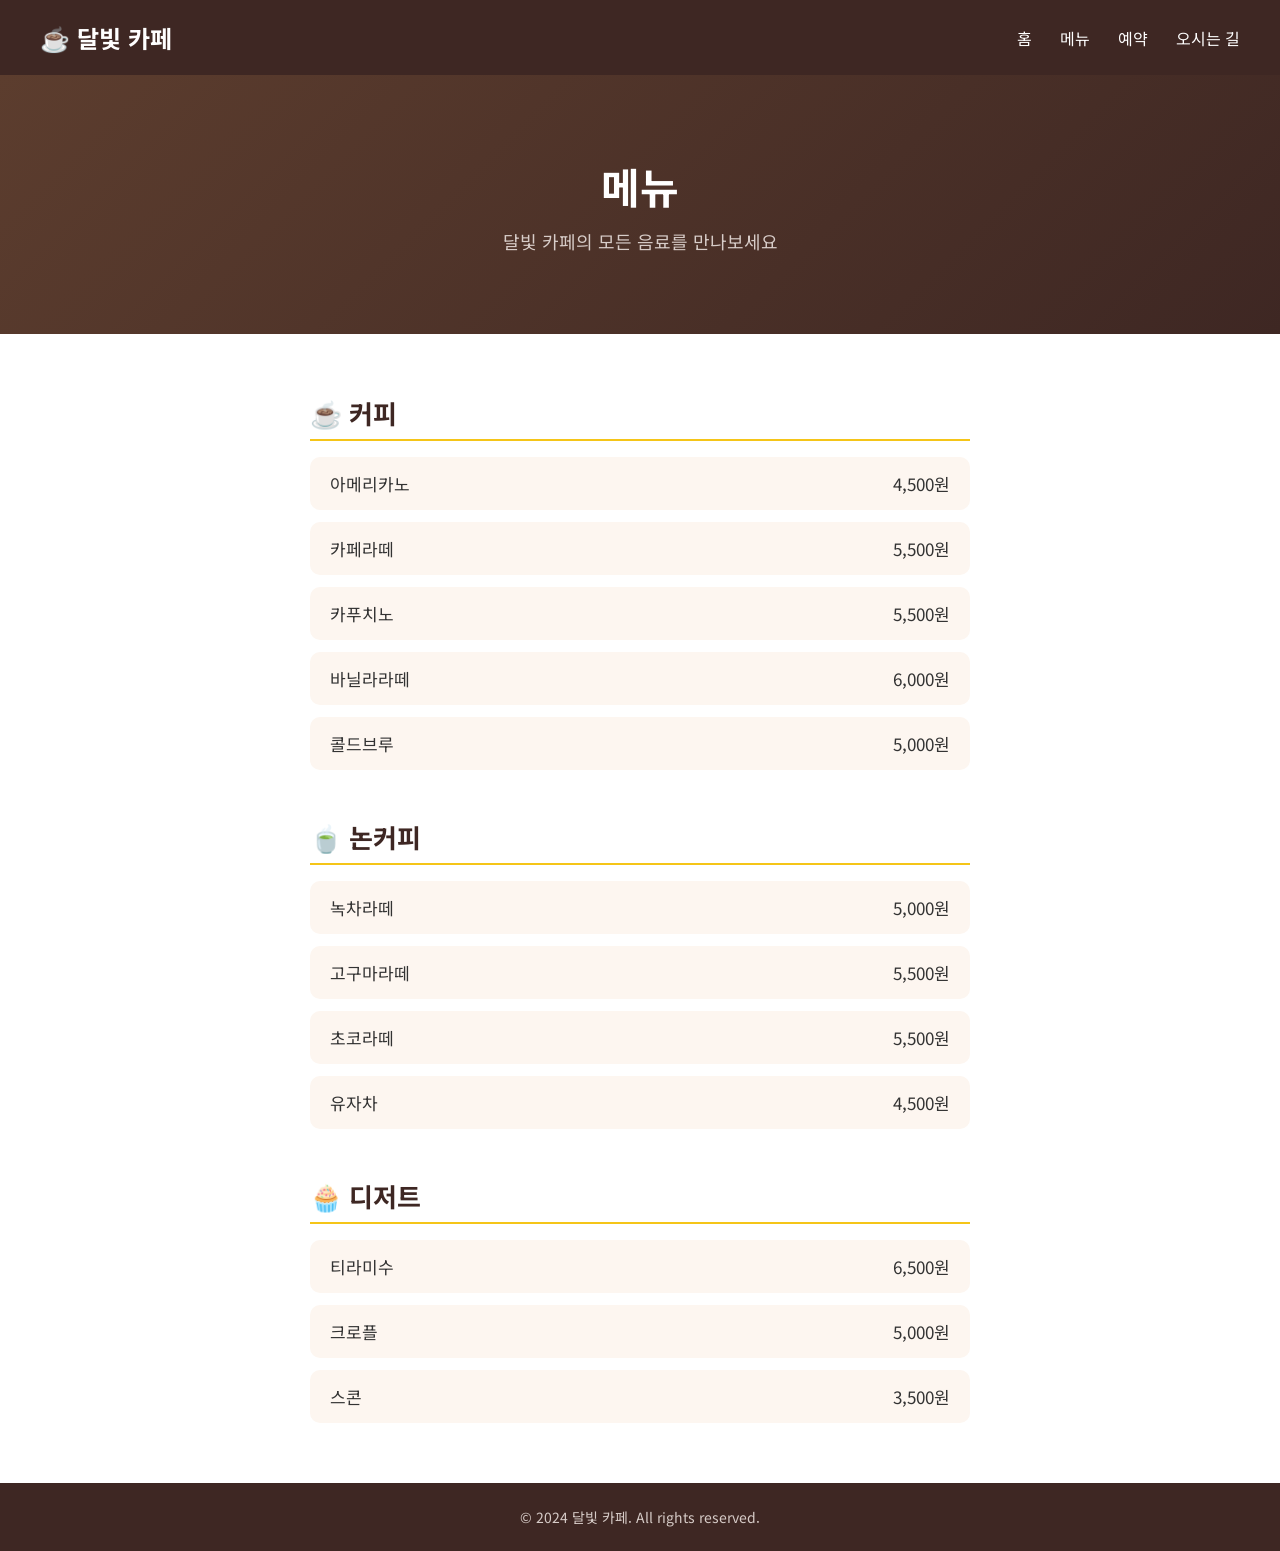
==== menu.html @ 6705a7f0 "Add files via upload" ====
<!DOCTYPE html>
<html lang="ko">
<head>
  <meta charset="UTF-8">
  <meta name="viewport" content="width=device-width, initial-scale=1.0">
  <title>메뉴 - 달빛 카페</title>
  <link rel="stylesheet" href="style.css">
  <link rel="stylesheet" href="menu.css">
  <link href="https://fonts.googleapis.com/css2?family=Noto+Sans+KR:wght@400;700&display=swap" rel="stylesheet">
</head>
<body>

  <header>
    <div class="logo"><a href="index.html" style="color:white;text-decoration:none;">☕ 달빛 카페</a></div>
    <div class="hamburger" onclick="toggleMenu()">☰</div>
    <nav id="nav">
      <a href="index.html">홈</a>
      <a href="menu.html">메뉴</a>
      <a href="reservation.html">예약</a>
      <a href="index.html#contact">오시는 길</a>
    </nav>
  </header>

  <div class="page-hero">
    <h1>메뉴</h1>
    <p>달빛 카페의 모든 음료를 만나보세요</p>
  </div>

  <section class="menu-page">
    <div class="category fade-in">
      <h2>☕ 커피</h2>
      <div class="item-list">
        <div class="item"><span>아메리카노</span><span>4,500원</span></div>
        <div class="item"><span>카페라떼</span><span>5,500원</span></div>
        <div class="item"><span>카푸치노</span><span>5,500원</span></div>
        <div class="item"><span>바닐라라떼</span><span>6,000원</span></div>
        <div class="item"><span>콜드브루</span><span>5,000원</span></div>
      </div>
    </div>

    <div class="category fade-in">
      <h2>🍵 논커피</h2>
      <div class="item-list">
        <div class="item"><span>녹차라떼</span><span>5,000원</span></div>
        <div class="item"><span>고구마라떼</span><span>5,500원</span></div>
        <div class="item"><span>초코라떼</span><span>5,500원</span></div>
        <div class="item"><span>유자차</span><span>4,500원</span></div>
      </div>
    </div>

    <div class="category fade-in">
      <h2>🧁 디저트</h2>
      <div class="item-list">
        <div class="item"><span>티라미수</span><span>6,500원</span></div>
        <div class="item"><span>크로플</span><span>5,000원</span></div>
        <div class="item"><span>스콘</span><span>3,500원</span></div>
      </div>
    </div>
  </section>

  <footer>
    <p>© 2024 달빛 카페. All rights reserved.</p>
  </footer>

  <script src="script.js"></script>
  <script>
    function toggleMenu() {
      document.getElementById('nav').classList.toggle('open');
    }
  </script>
</body>
</html>
---- style.css ----
* {
  margin: 0;
  padding: 0;
  box-sizing: border-box;
}

body {
  font-family: 'Noto Sans KR', sans-serif;
  color: #333;
}

/* 헤더 */
header {
  display: flex;
  justify-content: space-between;
  align-items: center;
  padding: 20px 40px;
  background-color: #3e2723;
  color: white;
  position: sticky;
  top: 0;
  z-index: 100;
  transition: box-shadow 0.3s;
}

header.scrolled {
  box-shadow: 0 4px 20px rgba(0,0,0,0.3);
}

.logo {
  font-size: 24px;
  font-weight: bold;
}

nav a {
  color: white;
  text-decoration: none;
  margin-left: 24px;
  font-size: 16px;
  transition: color 0.2s;
}

nav a:hover {
  color: #f5c518;
}

.hamburger {
  display: none;
  font-size: 28px;
  cursor: pointer;
}

/* 히어로 */
.hero {
  background: linear-gradient(135deg, #5c3d2e, #3e2723);
  color: white;
  text-align: center;
  padding: 140px 20px;
}

.hero h1 {
  font-size: 52px;
  margin-bottom: 16px;
  animation: fadeUp 0.8s ease;
}

.hero p {
  font-size: 20px;
  margin-bottom: 36px;
  color: #d7ccc8;
  animation: fadeUp 1s ease;
}

.hero-btns {
  display: flex;
  gap: 16px;
  justify-content: center;
  flex-wrap: wrap;
  animation: fadeUp 1.2s ease;
}

.btn {
  background-color: #f5c518;
  color: #3e2723;
  padding: 14px 32px;
  border-radius: 30px;
  text-decoration: none;
  font-weight: bold;
  font-size: 16px;
  transition: transform 0.2s, background-color 0.2s;
  border: none;
  cursor: pointer;
}

.btn:hover {
  background-color: #e6b800;
  transform: translateY(-2px);
}

.btn-outline {
  background-color: transparent;
  color: white;
  border: 2px solid white;
}

.btn-outline:hover {
  background-color: white;
  color: #3e2723;
}

/* 페이드인 애니메이션 */
.fade-in {
  opacity: 0;
  transform: translateY(30px);
  transition: opacity 0.7s ease, transform 0.7s ease;
}

.fade-in.visible {
  opacity: 1;
  transform: translateY(0);
}

@keyframes fadeUp {
  from { opacity: 0; transform: translateY(20px); }
  to { opacity: 1; transform: translateY(0); }
}

/* 소개 */
.about {
  text-align: center;
  padding: 80px 40px;
  background-color: #fdf6f0;
}

.about h2 {
  font-size: 32px;
  margin-bottom: 20px;
  color: #3e2723;
}

.about p {
  font-size: 18px;
  line-height: 1.8;
  color: #666;
}

/* 메뉴 */
.menu {
  text-align: center;
  padding: 80px 40px;
  background-color: #fff;
}

.menu h2 {
  font-size: 32px;
  margin-bottom: 40px;
  color: #3e2723;
}

.menu-grid {
  display: flex;
  justify-content: center;
  gap: 24px;
  flex-wrap: wrap;
}

.menu-item {
  background-color: #fdf6f0;
  border-radius: 16px;
  padding: 32px 24px;
  width: 200px;
  transition: transform 0.2s, box-shadow 0.2s;
}

.menu-item:hover {
  transform: translateY(-6px);
  box-shadow: 0 8px 24px rgba(0,0,0,0.1);
}

.menu-icon {
  font-size: 48px;
  margin-bottom: 12px;
}

.menu-item h3 {
  font-size: 20px;
  margin-bottom: 8px;
  color: #3e2723;
}

.menu-item p {
  color: #888;
}

/* 오시는 길 */
.contact {
  text-align: center;
  padding: 80px 40px;
  background-color: #fdf6f0;
}

.contact h2 {
  font-size: 32px;
  margin-bottom: 24px;
  color: #3e2723;
}

.contact p {
  font-size: 18px;
  margin-bottom: 12px;
  color: #555;
}

/* 푸터 */
footer {
  text-align: center;
  padding: 24px;
  background-color: #3e2723;
  color: #d7ccc8;
  font-size: 14px;
}

/* 반응형 */
@media (max-width: 768px) {
  header {
    padding: 16px 20px;
    flex-wrap: wrap;
  }

  .hamburger {
    display: block;
  }

  nav {
    display: none;
    width: 100%;
    flex-direction: column;
    padding-top: 12px;
  }

  nav.open {
    display: flex;
  }

  nav a {
    margin: 8px 0;
    margin-left: 0;
  }

  .hero h1 {
    font-size: 32px;
  }

  .hero p {
    font-size: 16px;
  }

  .menu-item {
    width: 160px;
    padding: 24px 16px;
  }
}
---- menu.css ----
.page-hero {
  background: linear-gradient(135deg, #5c3d2e, #3e2723);
  color: white;
  text-align: center;
  padding: 80px 20px;
}

.page-hero h1 {
  font-size: 42px;
  margin-bottom: 12px;
}

.page-hero p {
  font-size: 18px;
  color: #d7ccc8;
}

.menu-page {
  max-width: 700px;
  margin: 60px auto;
  padding: 0 20px;
}

.category {
  margin-bottom: 48px;
}

.category h2 {
  font-size: 26px;
  color: #3e2723;
  margin-bottom: 16px;
  padding-bottom: 8px;
  border-bottom: 2px solid #f5c518;
}

.item-list {
  display: flex;
  flex-direction: column;
  gap: 12px;
}

.item {
  display: flex;
  justify-content: space-between;
  padding: 14px 20px;
  background-color: #fdf6f0;
  border-radius: 10px;
  font-size: 17px;
  transition: transform 0.2s;
}

.item:hover {
  transform: translateX(6px);
}
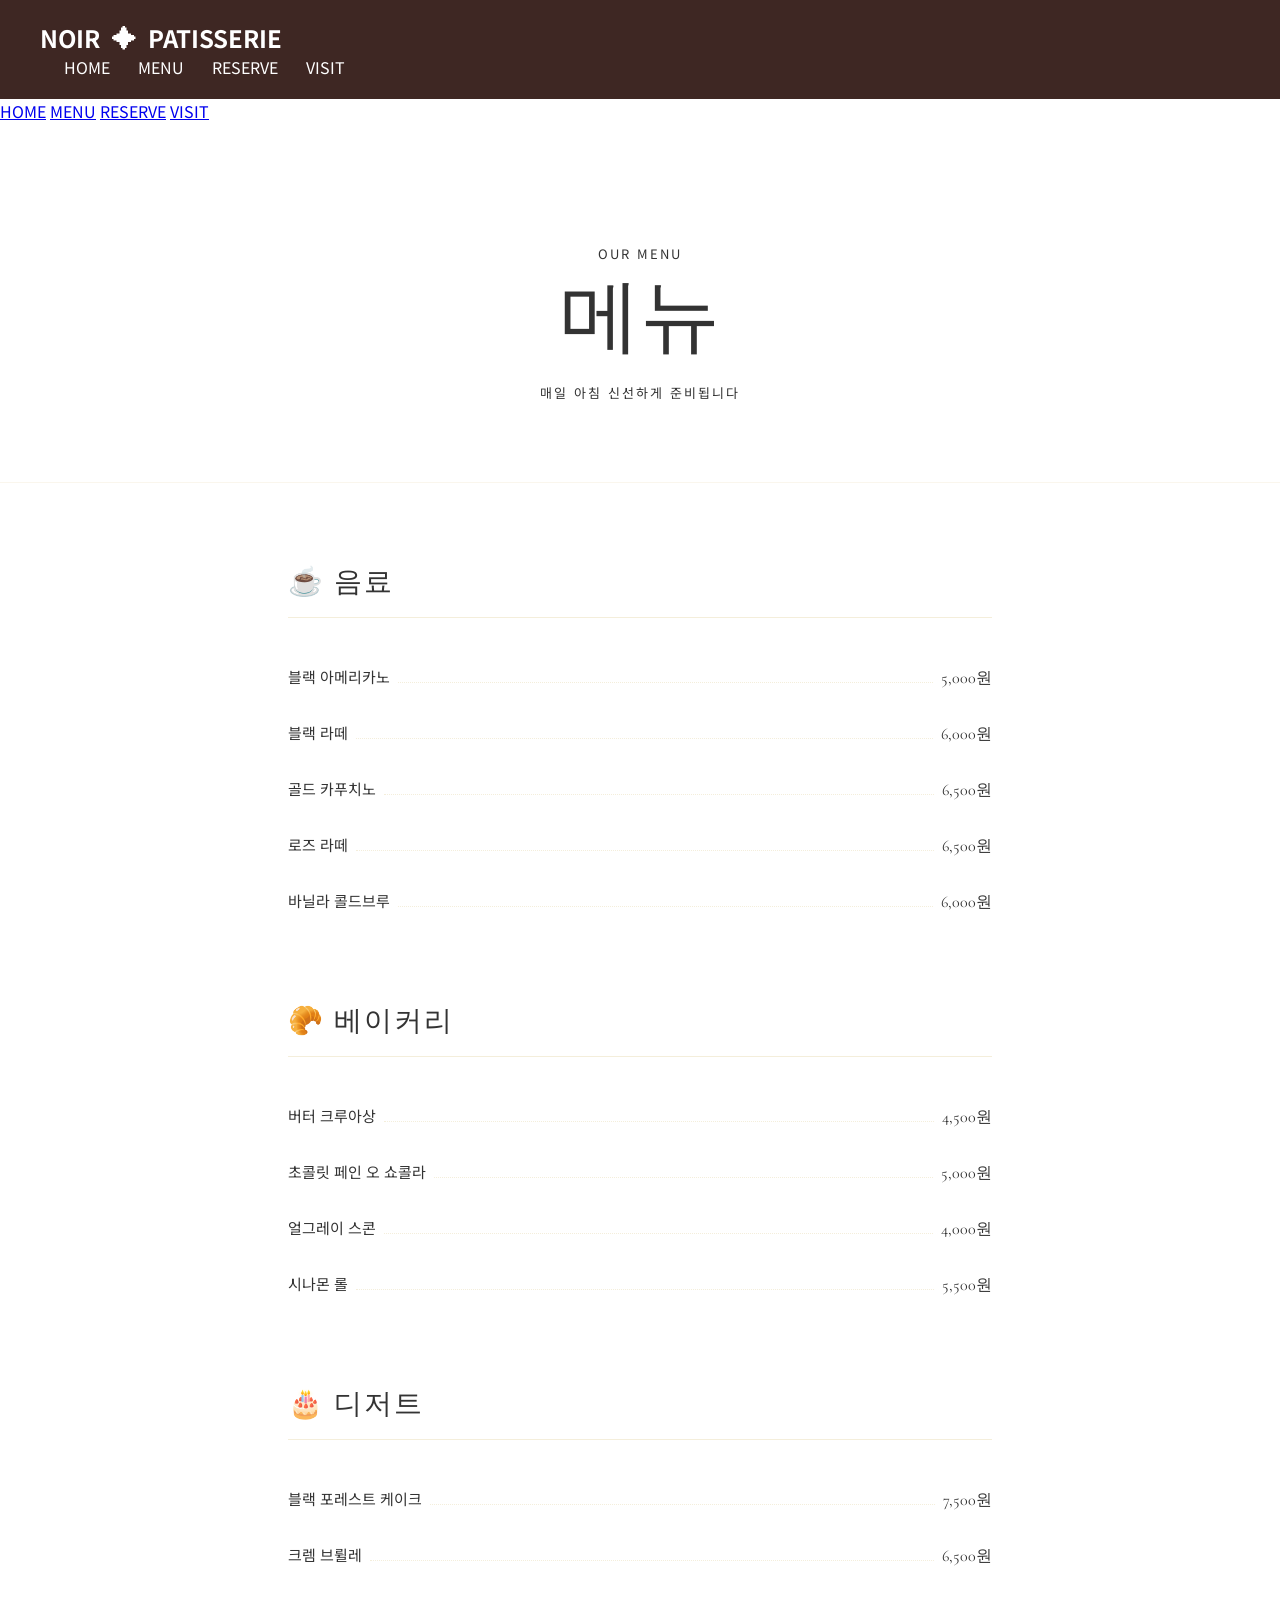
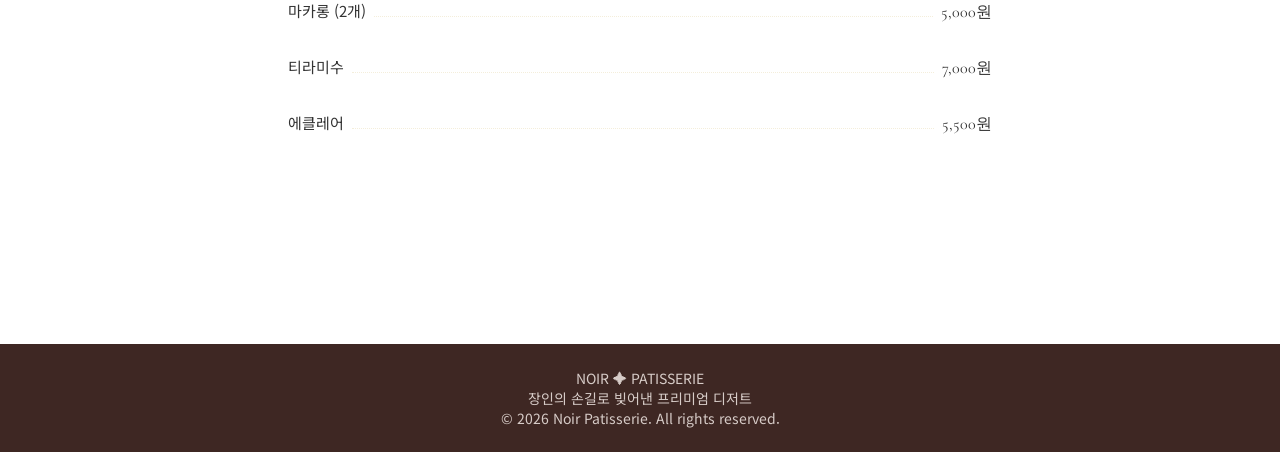
==== commit 6b96942c: "update" ====
--- a/menu.html
+++ b/menu.html
@@ -3,70 +3,81 @@
 <head>
   <meta charset="UTF-8">
   <meta name="viewport" content="width=device-width, initial-scale=1.0">
-  <title>메뉴 - 달빛 카페</title>
+  <title>MENU - NOIR PATISSERIE</title>
   <link rel="stylesheet" href="style.css">
   <link rel="stylesheet" href="menu.css">
-  <link href="https://fonts.googleapis.com/css2?family=Noto+Sans+KR:wght@400;700&display=swap" rel="stylesheet">
+  <link href="https://fonts.googleapis.com/css2?family=Cormorant+Garamond:ital,wght@0,300;0,400;0,600;1,300;1,400&family=Noto+Sans+KR:wght@300;400;500&display=swap" rel="stylesheet">
 </head>
 <body>
-
-  <header>
-    <div class="logo"><a href="index.html" style="color:white;text-decoration:none;">☕ 달빛 카페</a></div>
-    <div class="hamburger" onclick="toggleMenu()">☰</div>
-    <nav id="nav">
-      <a href="index.html">홈</a>
-      <a href="menu.html">메뉴</a>
-      <a href="reservation.html">예약</a>
-      <a href="index.html#contact">오시는 길</a>
-    </nav>
+  <div class="cursor"></div>
+  <div class="cursor-follower"></div>
+  <header id="header">
+    <div class="header-inner">
+      <div class="logo"><a href="index.html" style="color:inherit;text-decoration:none;display:flex;align-items:center;gap:12px;"><span class="logo-en">NOIR</span><span class="logo-divider">✦</span><span class="logo-en">PATISSERIE</span></a></div>
+      <div class="hamburger" onclick="toggleMenu()" id="hamburger"><span></span><span></span><span></span></div>
+      <nav id="nav">
+        <a href="index.html">HOME</a>
+        <a href="menu.html">MENU</a>
+        <a href="reservation.html">RESERVE</a>
+        <a href="index.html#contact">VISIT</a>
+      </nav>
+    </div>
   </header>
-
+  <div class="mobile-menu" id="mobileMenu">
+    <a href="index.html" onclick="toggleMenu()">HOME</a>
+    <a href="menu.html" onclick="toggleMenu()">MENU</a>
+    <a href="reservation.html" onclick="toggleMenu()">RESERVE</a>
+    <a href="index.html#contact" onclick="toggleMenu()">VISIT</a>
+  </div>
   <div class="page-hero">
+    <p class="section-tag">OUR MENU</p>
     <h1>메뉴</h1>
-    <p>달빛 카페의 모든 음료를 만나보세요</p>
+    <p>매일 아침 신선하게 준비됩니다</p>
   </div>
-
   <section class="menu-page">
-    <div class="category fade-in">
-      <h2>☕ 커피</h2>
-      <div class="item-list">
-        <div class="item"><span>아메리카노</span><span>4,500원</span></div>
-        <div class="item"><span>카페라떼</span><span>5,500원</span></div>
-        <div class="item"><span>카푸치노</span><span>5,500원</span></div>
-        <div class="item"><span>바닐라라떼</span><span>6,000원</span></div>
-        <div class="item"><span>콜드브루</span><span>5,000원</span></div>
+    <div class="menu-category fade-in">
+      <h2>☕ 음료</h2>
+      <div class="menu-list">
+        <div class="menu-row"><span class="menu-name">블랙 아메리카노</span><span class="menu-dots"></span><span class="menu-price">5,000원</span></div>
+        <div class="menu-row"><span class="menu-name">블랙 라떼</span><span class="menu-dots"></span><span class="menu-price">6,000원</span></div>
+        <div class="menu-row"><span class="menu-name">골드 카푸치노</span><span class="menu-dots"></span><span class="menu-price">6,500원</span></div>
+        <div class="menu-row"><span class="menu-name">로즈 라떼</span><span class="menu-dots"></span><span class="menu-price">6,500원</span></div>
+        <div class="menu-row"><span class="menu-name">바닐라 콜드브루</span><span class="menu-dots"></span><span class="menu-price">6,000원</span></div>
       </div>
     </div>
-
-    <div class="category fade-in">
-      <h2>🍵 논커피</h2>
-      <div class="item-list">
-        <div class="item"><span>녹차라떼</span><span>5,000원</span></div>
-        <div class="item"><span>고구마라떼</span><span>5,500원</span></div>
-        <div class="item"><span>초코라떼</span><span>5,500원</span></div>
-        <div class="item"><span>유자차</span><span>4,500원</span></div>
+    <div class="menu-category fade-in">
+      <h2>🥐 베이커리</h2>
+      <div class="menu-list">
+        <div class="menu-row"><span class="menu-name">버터 크루아상</span><span class="menu-dots"></span><span class="menu-price">4,500원</span></div>
+        <div class="menu-row"><span class="menu-name">초콜릿 페인 오 쇼콜라</span><span class="menu-dots"></span><span class="menu-price">5,000원</span></div>
+        <div class="menu-row"><span class="menu-name">얼그레이 스콘</span><span class="menu-dots"></span><span class="menu-price">4,000원</span></div>
+        <div class="menu-row"><span class="menu-name">시나몬 롤</span><span class="menu-dots"></span><span class="menu-price">5,500원</span></div>
       </div>
     </div>
-
-    <div class="category fade-in">
-      <h2>🧁 디저트</h2>
-      <div class="item-list">
-        <div class="item"><span>티라미수</span><span>6,500원</span></div>
-        <div class="item"><span>크로플</span><span>5,000원</span></div>
-        <div class="item"><span>스콘</span><span>3,500원</span></div>
+    <div class="menu-category fade-in">
+      <h2>🎂 디저트</h2>
+      <div class="menu-list">
+        <div class="menu-row"><span class="menu-name">블랙 포레스트 케이크</span><span class="menu-dots"></span><span class="menu-price">7,500원</span></div>
+        <div class="menu-row"><span class="menu-name">크렘 브륄레</span><span class="menu-dots"></span><span class="menu-price">6,500원</span></div>
+        <div class="menu-row"><span class="menu-name">마카롱 (2개)</span><span class="menu-dots"></span><span class="menu-price">5,000원</span></div>
+        <div class="menu-row"><span class="menu-name">티라미수</span><span class="menu-dots"></span><span class="menu-price">7,000원</span></div>
+        <div class="menu-row"><span class="menu-name">에클레어</span><span class="menu-dots"></span><span class="menu-price">5,500원</span></div>
       </div>
     </div>
   </section>
-
   <footer>
-    <p>© 2024 달빛 카페. All rights reserved.</p>
+    <div class="footer-inner">
+      <div class="footer-logo">NOIR ✦ PATISSERIE</div>
+      <p class="footer-desc">장인의 손길로 빚어낸 프리미엄 디저트</p>
+      <p class="footer-copy">© 2026 Noir Patisserie. All rights reserved.</p>
+    </div>
   </footer>
-
   <script src="script.js"></script>
   <script>
     function toggleMenu() {
-      document.getElementById('nav').classList.toggle('open');
+      document.getElementById('mobileMenu').classList.toggle('open');
+      document.getElementById('hamburger').classList.toggle('active');
     }
   </script>
 </body>
-</html>+</html>
--- a/menu.css
+++ b/menu.css
@@ -1,54 +1,45 @@
 .page-hero {
-  background: linear-gradient(135deg, #5c3d2e, #3e2723);
-  color: white;
+  min-height: 40vh;
+  display: flex;
+  flex-direction: column;
+  align-items: center;
+  justify-content: center;
   text-align: center;
-  padding: 80px 20px;
+  padding: 120px 24px 80px;
+  background: radial-gradient(ellipse at center, #1a1200 0%, var(--black) 70%);
+  border-bottom: 1px solid rgba(201,168,76,0.1);
 }
-
 .page-hero h1 {
-  font-size: 42px;
+  font-family: 'Cormorant Garamond', serif;
+  font-size: clamp(48px, 8vw, 80px);
+  font-weight: 300;
+  color: var(--white);
   margin-bottom: 12px;
 }
-
-.page-hero p {
-  font-size: 18px;
-  color: #d7ccc8;
+.page-hero p { font-size: 13px; color: var(--gray); letter-spacing: 2px; }
+.menu-page { max-width: 800px; margin: 0 auto; padding: 80px 48px 120px; }
+.menu-category { margin-bottom: 72px; }
+.menu-category h2 {
+  font-family: 'Cormorant Garamond', serif;
+  font-size: 28px;
+  font-weight: 300;
+  color: var(--gold);
+  margin-bottom: 32px;
+  padding-bottom: 16px;
+  border-bottom: 1px solid rgba(201,168,76,0.2);
+  letter-spacing: 2px;
 }
-
-.menu-page {
-  max-width: 700px;
-  margin: 60px auto;
-  padding: 0 20px;
+.menu-list { display: flex; flex-direction: column; gap: 0; }
+.menu-row {
+  display: flex;
+  align-items: baseline;
+  gap: 8px;
+  padding: 16px 0;
+  border-bottom: 1px solid rgba(255,255,255,0.04);
+  transition: all 0.2s;
 }
-
-.category {
-  margin-bottom: 48px;
-}
-
-.category h2 {
-  font-size: 26px;
-  color: #3e2723;
-  margin-bottom: 16px;
-  padding-bottom: 8px;
-  border-bottom: 2px solid #f5c518;
-}
-
-.item-list {
-  display: flex;
-  flex-direction: column;
-  gap: 12px;
-}
-
-.item {
-  display: flex;
-  justify-content: space-between;
-  padding: 14px 20px;
-  background-color: #fdf6f0;
-  border-radius: 10px;
-  font-size: 17px;
-  transition: transform 0.2s;
-}
-
-.item:hover {
-  transform: translateX(6px);
-}+.menu-row:hover { padding-left: 12px; }
+.menu-name { font-size: 15px; color: var(--white); white-space: nowrap; }
+.menu-dots { flex: 1; border-bottom: 1px dotted rgba(201,168,76,0.2); margin-bottom: 4px; }
+.menu-price { font-size: 14px; color: var(--gold); white-space: nowrap; font-family: 'Cormorant Garamond', serif; font-size: 16px; }
+@media (max-width: 768px) { .menu-page { padding: 60px 24px 80px; } }
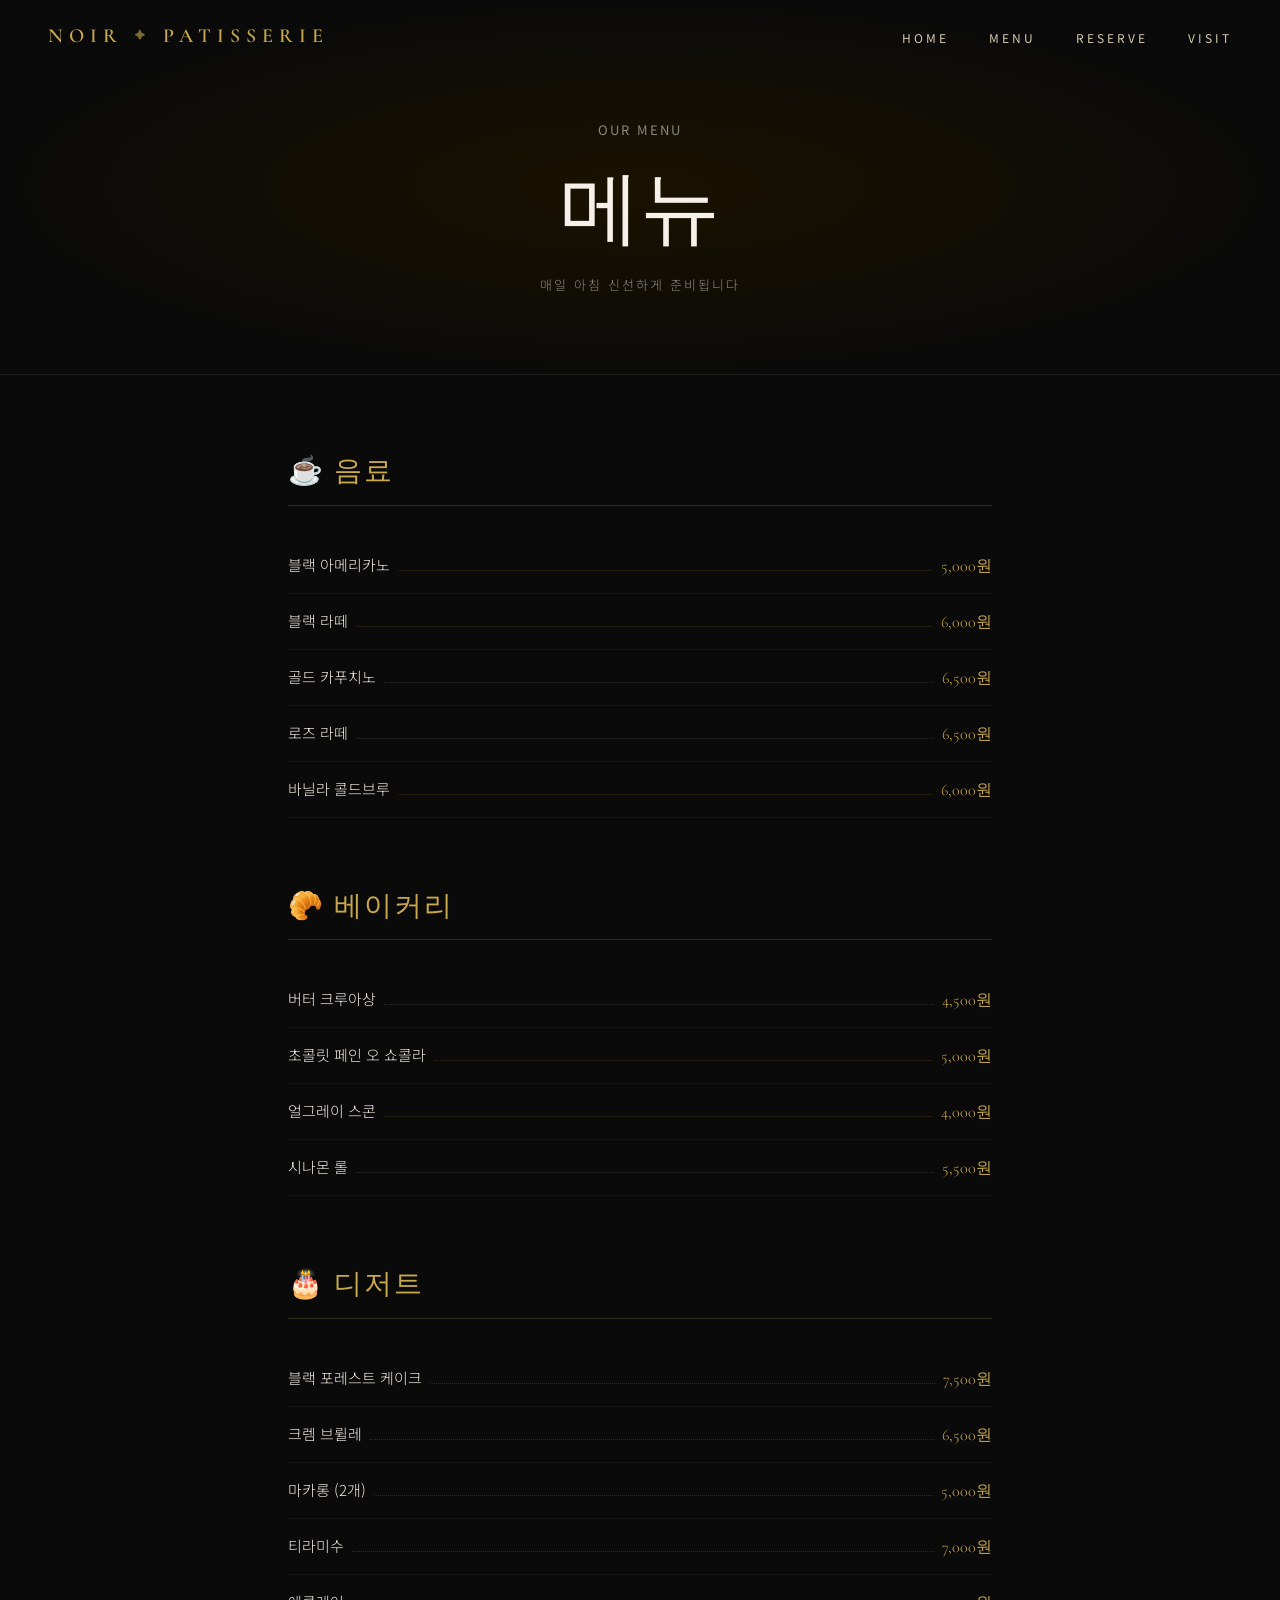
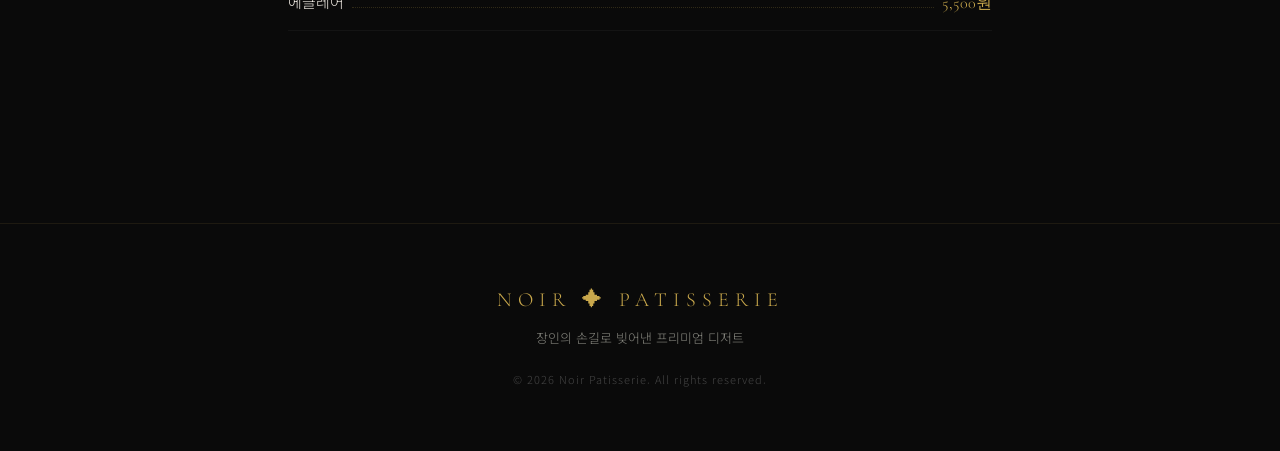
==== commit d6b17bba: "update" ====
--- a/menu.html
+++ b/menu.html
@@ -9,8 +9,6 @@
   <link href="https://fonts.googleapis.com/css2?family=Cormorant+Garamond:ital,wght@0,300;0,400;0,600;1,300;1,400&family=Noto+Sans+KR:wght@300;400;500&display=swap" rel="stylesheet">
 </head>
 <body>
-  <div class="cursor"></div>
-  <div class="cursor-follower"></div>
   <header id="header">
     <div class="header-inner">
       <div class="logo"><a href="index.html" style="color:inherit;text-decoration:none;display:flex;align-items:center;gap:12px;"><span class="logo-en">NOIR</span><span class="logo-divider">✦</span><span class="logo-en">PATISSERIE</span></a></div>
--- a/style.css
+++ b/style.css
@@ -1,262 +1,501 @@
-* {
-  margin: 0;
-  padding: 0;
-  box-sizing: border-box;
-}
+:root {
+  --black: #0a0a0a;
+  --black2: #111111;
+  --black3: #1a1a1a;
+  --gold: #c9a84c;
+  --gold-light: #e2c97e;
+  --gold-dim: #8a6f35;
+  --white: #f5f0e8;
+  --white2: #d4c9b0;
+  --gray: #888880;
+}
+
+* { margin: 0; padding: 0; box-sizing: border-box; }
+
+html { scroll-behavior: smooth; }
 
 body {
+  background: var(--black);
+  color: var(--white);
   font-family: 'Noto Sans KR', sans-serif;
-  color: #333;
-}
+  font-weight: 300;
+  cursor: none;
+  overflow-x: hidden;
+}
+
 
 /* 헤더 */
 header {
+  position: fixed;
+  top: 0; left: 0; right: 0;
+  z-index: 1000;
+  padding: 24px 48px;
+  transition: all 0.4s ease;
+}
+header.scrolled {
+  background: rgba(10, 10, 10, 0.95);
+  backdrop-filter: blur(20px);
+  padding: 16px 48px;
+  border-bottom: 1px solid rgba(201, 168, 76, 0.15);
+}
+.header-inner {
   display: flex;
   justify-content: space-between;
   align-items: center;
-  padding: 20px 40px;
-  background-color: #3e2723;
-  color: white;
-  position: sticky;
-  top: 0;
-  z-index: 100;
-  transition: box-shadow 0.3s;
-}
-
-header.scrolled {
-  box-shadow: 0 4px 20px rgba(0,0,0,0.3);
-}
-
+  max-width: 1200px;
+  margin: 0 auto;
+}
 .logo {
-  font-size: 24px;
-  font-weight: bold;
-}
-
+  font-family: 'Cormorant Garamond', serif;
+  font-size: 20px;
+  font-weight: 600;
+  letter-spacing: 6px;
+  color: var(--gold);
+  display: flex;
+  align-items: center;
+  gap: 12px;
+}
+.logo-divider { font-size: 10px; opacity: 0.6; }
 nav a {
-  color: white;
+  color: var(--white2);
   text-decoration: none;
-  margin-left: 24px;
-  font-size: 16px;
-  transition: color 0.2s;
-}
-
-nav a:hover {
-  color: #f5c518;
-}
-
+  font-size: 12px;
+  letter-spacing: 3px;
+  margin-left: 36px;
+  transition: color 0.3s;
+  font-weight: 400;
+}
+nav a:hover { color: var(--gold); }
 .hamburger {
   display: none;
-  font-size: 28px;
+  flex-direction: column;
+  gap: 5px;
   cursor: pointer;
 }
+.hamburger span {
+  display: block;
+  width: 24px;
+  height: 1px;
+  background: var(--gold);
+  transition: all 0.3s;
+}
+.hamburger.active span:nth-child(1) { transform: translateY(6px) rotate(45deg); }
+.hamburger.active span:nth-child(2) { opacity: 0; }
+.hamburger.active span:nth-child(3) { transform: translateY(-6px) rotate(-45deg); }
+
+/* 모바일 메뉴 */
+.mobile-menu {
+  display: none;
+  position: fixed;
+  top: 0; left: 0; right: 0; bottom: 0;
+  background: var(--black);
+  z-index: 999;
+  flex-direction: column;
+  justify-content: center;
+  align-items: center;
+  gap: 40px;
+}
+.mobile-menu.open { display: flex; }
+.mobile-menu a {
+  font-family: 'Cormorant Garamond', serif;
+  font-size: 36px;
+  color: var(--white);
+  text-decoration: none;
+  letter-spacing: 6px;
+  transition: color 0.3s;
+}
+.mobile-menu a:hover { color: var(--gold); }
 
 /* 히어로 */
 .hero {
-  background: linear-gradient(135deg, #5c3d2e, #3e2723);
-  color: white;
+  min-height: 100vh;
+  display: flex;
+  align-items: center;
+  justify-content: center;
+  position: relative;
+  overflow: hidden;
   text-align: center;
-  padding: 140px 20px;
-}
-
-.hero h1 {
-  font-size: 52px;
+}
+.hero-bg {
+  position: absolute;
+  inset: 0;
+  background: radial-gradient(ellipse at 30% 50%, #1a1200 0%, var(--black) 60%);
+}
+.hero-grain {
+  position: absolute;
+  inset: 0;
+  background-image: url("data:image/svg+xml,%3Csvg viewBox='0 0 256 256' xmlns='http://www.w3.org/2000/svg'%3E%3Cfilter id='noise'%3E%3CfeTurbulence type='fractalNoise' baseFrequency='0.9' numOctaves='4' stitchTiles='stitch'/%3E%3C/filter%3E%3Crect width='100%25' height='100%25' filter='url(%23noise)' opacity='0.04'/%3E%3C/svg%3E");
+  opacity: 0.4;
+}
+.gold-orb {
+  position: absolute;
+  border-radius: 50%;
+  filter: blur(80px);
+  pointer-events: none;
+}
+.orb1 { width: 400px; height: 400px; background: rgba(201, 168, 76, 0.08); top: 10%; left: -10%; }
+.orb2 { width: 300px; height: 300px; background: rgba(201, 168, 76, 0.06); bottom: 20%; right: -5%; }
+.hero-content { position: relative; z-index: 1; padding: 0 20px; }
+.hero-sub {
+  font-size: 11px;
+  letter-spacing: 6px;
+  color: var(--gold);
+  margin-bottom: 32px;
+  font-weight: 400;
+}
+.hero-title {
+  font-family: 'Cormorant Garamond', serif;
+  font-size: clamp(52px, 10vw, 100px);
+  font-weight: 300;
+  line-height: 1.1;
+  margin-bottom: 28px;
+  display: flex;
+  flex-direction: column;
+  gap: 4px;
+}
+.hero-title em {
+  font-style: italic;
+  color: var(--gold);
+  font-weight: 300;
+}
+.hero-desc {
+  font-size: 15px;
+  line-height: 1.8;
+  color: var(--white2);
+  margin-bottom: 48px;
+  font-weight: 300;
+}
+.hero-btns { display: flex; gap: 20px; justify-content: center; flex-wrap: wrap; }
+.btn-primary {
+  background: var(--gold);
+  color: var(--black);
+  padding: 14px 36px;
+  font-size: 12px;
+  letter-spacing: 3px;
+  font-weight: 500;
+  text-decoration: none;
+  transition: all 0.3s;
+  font-family: 'Noto Sans KR', sans-serif;
+}
+.btn-primary:hover {
+  background: var(--gold-light);
+  transform: translateY(-2px);
+}
+.btn-ghost {
+  border: 1px solid rgba(201, 168, 76, 0.4);
+  color: var(--gold);
+  padding: 14px 36px;
+  font-size: 12px;
+  letter-spacing: 3px;
+  text-decoration: none;
+  transition: all 0.3s;
+  font-family: 'Noto Sans KR', sans-serif;
+}
+.btn-ghost:hover {
+  background: rgba(201, 168, 76, 0.1);
+  border-color: var(--gold);
+}
+.hero-scroll {
+  position: absolute;
+  bottom: 40px;
+  left: 50%;
+  transform: translateX(-50%);
+  display: flex;
+  flex-direction: column;
+  align-items: center;
+  gap: 12px;
+}
+.hero-scroll span {
+  font-size: 9px;
+  letter-spacing: 4px;
+  color: var(--gray);
+}
+.scroll-line {
+  width: 1px;
+  height: 48px;
+  background: linear-gradient(to bottom, var(--gold-dim), transparent);
+  animation: scrollPulse 2s ease infinite;
+}
+@keyframes scrollPulse {
+  0%, 100% { opacity: 0.3; transform: scaleY(1); }
+  50% { opacity: 1; transform: scaleY(1.1); }
+}
+
+/* 섹션 공통 */
+.section-tag {
+  font-size: 10px;
+  letter-spacing: 5px;
+  color: var(--gold-dim);
   margin-bottom: 16px;
-  animation: fadeUp 0.8s ease;
-}
-
-.hero p {
+  font-weight: 400;
+}
+h2 {
+  font-family: 'Cormorant Garamond', serif;
+  font-size: clamp(32px, 5vw, 52px);
+  font-weight: 300;
+  line-height: 1.2;
+  margin-bottom: 24px;
+}
+
+/* 소개 */
+.about {
+  padding: 140px 48px;
+  max-width: 1200px;
+  margin: 0 auto;
+}
+.about-inner {
+  display: grid;
+  grid-template-columns: 1fr 1fr;
+  gap: 80px;
+  align-items: center;
+}
+.about-desc {
+  font-size: 15px;
+  line-height: 1.9;
+  color: var(--white2);
+  margin-bottom: 48px;
+}
+.about-stats {
+  display: flex;
+  align-items: center;
+  gap: 32px;
+}
+.stat { display: flex; flex-direction: column; gap: 4px; }
+.stat-num {
+  font-family: 'Cormorant Garamond', serif;
+  font-size: 36px;
+  font-weight: 300;
+  color: var(--gold);
+}
+.stat-label { font-size: 10px; letter-spacing: 2px; color: var(--gray); }
+.stat-divider { width: 1px; height: 40px; background: rgba(201, 168, 76, 0.2); }
+.about-visual { position: relative; }
+.visual-box {
+  width: 100%;
+  aspect-ratio: 1;
+  background: var(--black3);
+  border: 1px solid rgba(201, 168, 76, 0.15);
+  display: flex;
+  align-items: center;
+  justify-content: center;
+  position: relative;
+  overflow: hidden;
+}
+.visual-box::before {
+  content: '';
+  position: absolute;
+  inset: 12px;
+  border: 1px solid rgba(201, 168, 76, 0.08);
+}
+.visual-inner { text-align: center; }
+.visual-icon { font-size: 80px; display: block; margin-bottom: 16px; }
+.visual-inner p {
+  font-size: 11px;
+  letter-spacing: 5px;
+  color: var(--gold-dim);
+}
+.visual-tag {
+  position: absolute;
+  bottom: -16px;
+  right: -16px;
+  background: var(--gold);
+  color: var(--black);
+  padding: 12px 24px;
+  font-size: 11px;
+  letter-spacing: 3px;
+  font-weight: 500;
+}
+
+/* 시그니처 */
+.signature {
+  background: var(--black2);
+  padding: 120px 48px;
+  border-top: 1px solid rgba(201, 168, 76, 0.1);
+  border-bottom: 1px solid rgba(201, 168, 76, 0.1);
+}
+.signature-header {
+  text-align: center;
+  margin-bottom: 72px;
+  max-width: 1200px;
+  margin-left: auto;
+  margin-right: auto;
+}
+.sig-grid {
+  display: grid;
+  grid-template-columns: repeat(4, 1fr);
+  gap: 1px;
+  max-width: 1200px;
+  margin: 0 auto 64px;
+  background: rgba(201, 168, 76, 0.1);
+}
+.sig-item {
+  background: var(--black2);
+  padding: 48px 32px;
+  display: flex;
+  flex-direction: column;
+  gap: 20px;
+  transition: background 0.3s;
+  cursor: default;
+}
+.sig-item:hover { background: var(--black3); }
+.sig-icon { font-size: 40px; }
+.sig-info h3 {
+  font-family: 'Cormorant Garamond', serif;
   font-size: 20px;
+  font-weight: 400;
+  margin-bottom: 8px;
+  color: var(--white);
+}
+.sig-info p { font-size: 13px; color: var(--gray); line-height: 1.6; margin-bottom: 16px; }
+.sig-price {
+  font-size: 14px;
+  color: var(--gold);
+  letter-spacing: 1px;
+}
+.sig-cta { text-align: center; }
+
+/* 분위기 */
+.ambiance { padding: 120px 48px; max-width: 1200px; margin: 0 auto; }
+.ambiance-inner {
+  display: grid;
+  grid-template-columns: 1fr 1fr;
+  gap: 80px;
+  align-items: center;
+}
+.ambiance-text p {
+  font-size: 15px;
+  line-height: 1.9;
+  color: var(--white2);
   margin-bottom: 36px;
-  color: #d7ccc8;
-  animation: fadeUp 1s ease;
-}
-
-.hero-btns {
-  display: flex;
-  gap: 16px;
+}
+.ambiance-grid { display: flex; flex-direction: column; gap: 1px; background: rgba(201, 168, 76, 0.1); }
+.amb-card {
+  background: var(--black3);
+  padding: 32px;
+  display: flex;
+  gap: 20px;
+  align-items: flex-start;
+  transition: background 0.3s;
+}
+.amb-card:hover { background: #1f1f1f; }
+.amb-icon { font-size: 28px; flex-shrink: 0; }
+.amb-card h4 {
+  font-size: 15px;
+  font-weight: 500;
+  margin-bottom: 6px;
+  color: var(--white);
+}
+.amb-card p { font-size: 13px; color: var(--gray); }
+
+/* 오시는 길 */
+.contact {
+  background: var(--black2);
+  padding: 120px 48px;
+  border-top: 1px solid rgba(201, 168, 76, 0.1);
+}
+.contact-inner {
+  display: grid;
+  grid-template-columns: 1fr 1fr;
+  gap: 80px;
+  max-width: 1200px;
+  margin: 0 auto;
+  align-items: start;
+}
+.contact-info { display: flex; flex-direction: column; gap: 32px; margin-top: 8px; }
+.info-item { display: flex; gap: 20px; align-items: flex-start; }
+.info-icon { font-size: 20px; flex-shrink: 0; margin-top: 2px; }
+.info-item strong {
+  display: block;
+  font-size: 11px;
+  letter-spacing: 3px;
+  color: var(--gold-dim);
+  margin-bottom: 6px;
+  font-weight: 400;
+}
+.info-item p { font-size: 14px; color: var(--white2); line-height: 1.7; }
+.contact-map { }
+.map-placeholder {
+  background: var(--black3);
+  border: 1px solid rgba(201, 168, 76, 0.15);
+  aspect-ratio: 1;
+  display: flex;
+  flex-direction: column;
+  align-items: center;
   justify-content: center;
-  flex-wrap: wrap;
-  animation: fadeUp 1.2s ease;
-}
-
-.btn {
-  background-color: #f5c518;
-  color: #3e2723;
-  padding: 14px 32px;
-  border-radius: 30px;
-  text-decoration: none;
-  font-weight: bold;
-  font-size: 16px;
-  transition: transform 0.2s, background-color 0.2s;
-  border: none;
-  cursor: pointer;
-}
-
-.btn:hover {
-  background-color: #e6b800;
-  transform: translateY(-2px);
-}
-
-.btn-outline {
-  background-color: transparent;
-  color: white;
-  border: 2px solid white;
-}
-
-.btn-outline:hover {
-  background-color: white;
-  color: #3e2723;
-}
-
-/* 페이드인 애니메이션 */
+  gap: 12px;
+  position: relative;
+}
+.map-placeholder::before {
+  content: '';
+  position: absolute;
+  inset: 12px;
+  border: 1px solid rgba(201, 168, 76, 0.06);
+}
+.map-placeholder span { font-size: 48px; }
+.map-placeholder p {
+  font-family: 'Cormorant Garamond', serif;
+  font-size: 18px;
+  letter-spacing: 4px;
+  color: var(--gold);
+}
+.map-placeholder small { font-size: 12px; color: var(--gray); }
+
+/* 푸터 */
+footer {
+  background: var(--black);
+  border-top: 1px solid rgba(201, 168, 76, 0.1);
+  padding: 64px 48px;
+  text-align: center;
+}
+.footer-logo {
+  font-family: 'Cormorant Garamond', serif;
+  font-size: 20px;
+  letter-spacing: 6px;
+  color: var(--gold);
+  margin-bottom: 16px;
+}
+.footer-desc { font-size: 13px; color: var(--gray); margin-bottom: 24px; }
+.footer-copy { font-size: 11px; color: #444; letter-spacing: 1px; }
+
+/* 애니메이션 */
 .fade-in {
   opacity: 0;
+  transform: translateY(40px);
+  transition: opacity 0.8s ease, transform 0.8s ease;
+}
+.fade-in.visible { opacity: 1; transform: translateY(0); }
+.reveal {
+  opacity: 0;
   transform: translateY(30px);
-  transition: opacity 0.7s ease, transform 0.7s ease;
-}
-
-.fade-in.visible {
-  opacity: 1;
-  transform: translateY(0);
-}
-
-@keyframes fadeUp {
-  from { opacity: 0; transform: translateY(20px); }
+  animation: revealUp 0.8s ease forwards;
+}
+.reveal:nth-child(1) { animation-delay: 0.2s; }
+.reveal:nth-child(2) { animation-delay: 0.5s; }
+.reveal:nth-child(3) { animation-delay: 0.8s; }
+.reveal:nth-child(4) { animation-delay: 1.1s; }
+@keyframes revealUp {
   to { opacity: 1; transform: translateY(0); }
 }
 
-/* 소개 */
-.about {
-  text-align: center;
-  padding: 80px 40px;
-  background-color: #fdf6f0;
-}
-
-.about h2 {
-  font-size: 32px;
-  margin-bottom: 20px;
-  color: #3e2723;
-}
-
-.about p {
-  font-size: 18px;
-  line-height: 1.8;
-  color: #666;
-}
-
-/* 메뉴 */
-.menu {
-  text-align: center;
-  padding: 80px 40px;
-  background-color: #fff;
-}
-
-.menu h2 {
-  font-size: 32px;
-  margin-bottom: 40px;
-  color: #3e2723;
-}
-
-.menu-grid {
-  display: flex;
-  justify-content: center;
-  gap: 24px;
-  flex-wrap: wrap;
-}
-
-.menu-item {
-  background-color: #fdf6f0;
-  border-radius: 16px;
-  padding: 32px 24px;
-  width: 200px;
-  transition: transform 0.2s, box-shadow 0.2s;
-}
-
-.menu-item:hover {
-  transform: translateY(-6px);
-  box-shadow: 0 8px 24px rgba(0,0,0,0.1);
-}
-
-.menu-icon {
-  font-size: 48px;
-  margin-bottom: 12px;
-}
-
-.menu-item h3 {
-  font-size: 20px;
-  margin-bottom: 8px;
-  color: #3e2723;
-}
-
-.menu-item p {
-  color: #888;
-}
-
-/* 오시는 길 */
-.contact {
-  text-align: center;
-  padding: 80px 40px;
-  background-color: #fdf6f0;
-}
-
-.contact h2 {
-  font-size: 32px;
-  margin-bottom: 24px;
-  color: #3e2723;
-}
-
-.contact p {
-  font-size: 18px;
-  margin-bottom: 12px;
-  color: #555;
-}
-
-/* 푸터 */
-footer {
-  text-align: center;
-  padding: 24px;
-  background-color: #3e2723;
-  color: #d7ccc8;
-  font-size: 14px;
-}
-
 /* 반응형 */
+@media (max-width: 1024px) {
+  .sig-grid { grid-template-columns: repeat(2, 1fr); }
+}
 @media (max-width: 768px) {
-  header {
-    padding: 16px 20px;
-    flex-wrap: wrap;
-  }
-
-  .hamburger {
-    display: block;
-  }
-
-  nav {
-    display: none;
-    width: 100%;
-    flex-direction: column;
-    padding-top: 12px;
-  }
-
-  nav.open {
-    display: flex;
-  }
-
-  nav a {
-    margin: 8px 0;
-    margin-left: 0;
-  }
-
-  .hero h1 {
-    font-size: 32px;
-  }
-
-  .hero p {
-    font-size: 16px;
-  }
-
-  .menu-item {
-    width: 160px;
-    padding: 24px 16px;
-  }
-}+  header { padding: 20px 24px; }
+  header.scrolled { padding: 14px 24px; }
+  nav { display: none; }
+  .hamburger { display: flex; }
+  body { cursor: auto; }
+  .cursor, .cursor-follower { display: none; }
+  .about { padding: 80px 24px; }
+  .about-inner { grid-template-columns: 1fr; gap: 48px; }
+  .visual-tag { bottom: -12px; right: -12px; }
+  .signature { padding: 80px 24px; }
+  .sig-grid { grid-template-columns: 1fr; }
+  .ambiance { padding: 80px 24px; }
+  .ambiance-inner { grid-template-columns: 1fr; gap: 48px; }
+  .contact { padding: 80px 24px; }
+  .contact-inner { grid-template-columns: 1fr; gap: 48px; }
+  footer { padding: 48px 24px; }
+}
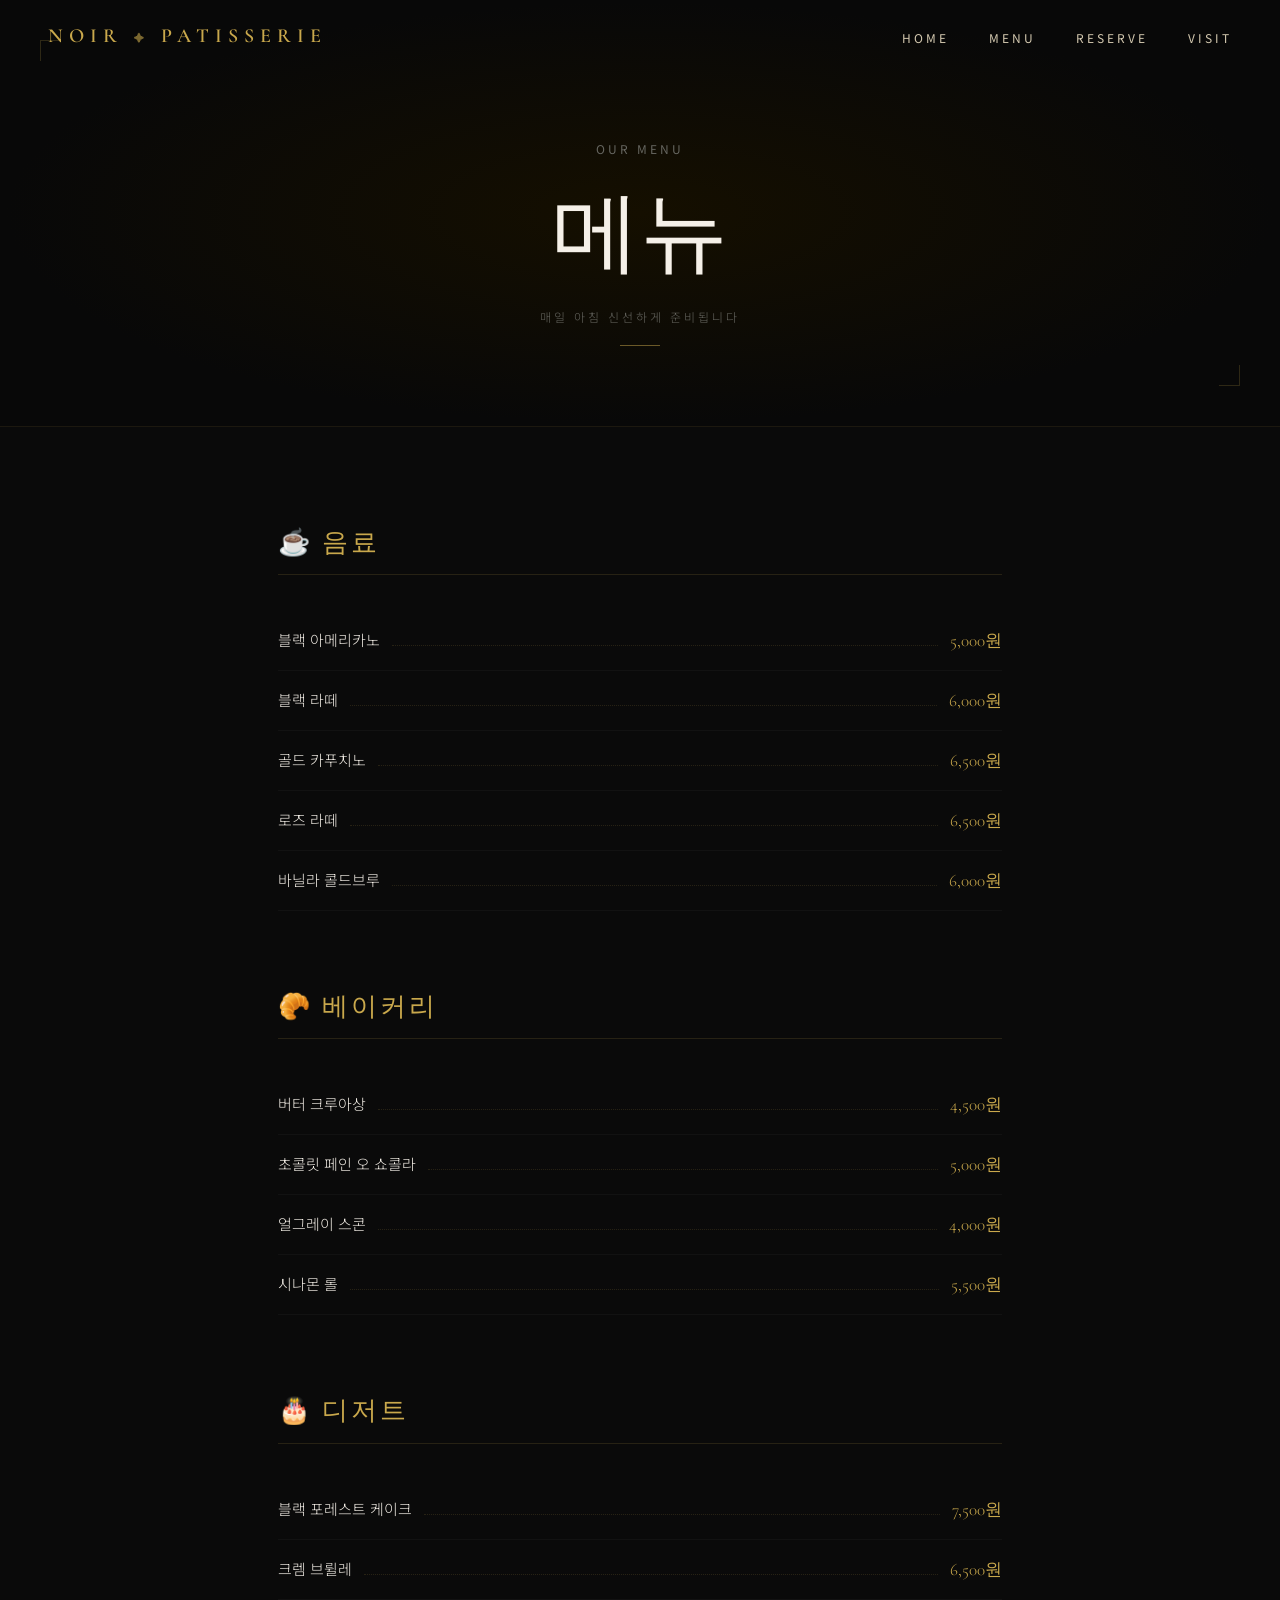
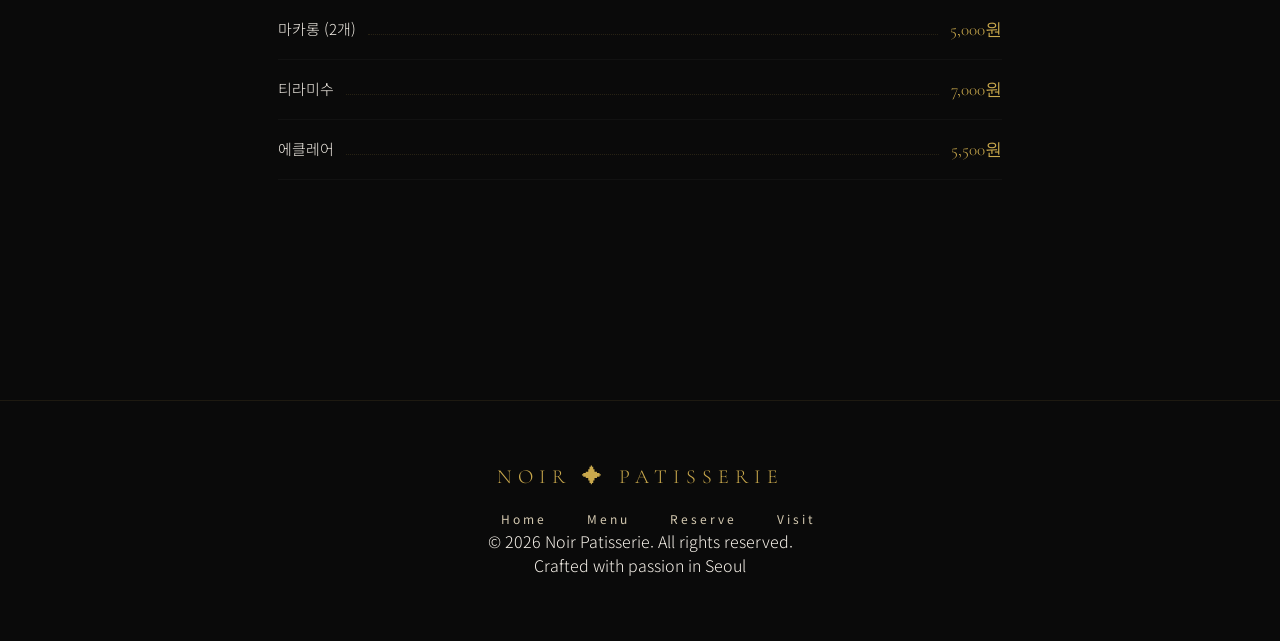
==== commit 75c94e85: "update" ====
--- a/menu.html
+++ b/menu.html
@@ -3,7 +3,7 @@
 <head>
   <meta charset="UTF-8">
   <meta name="viewport" content="width=device-width, initial-scale=1.0">
-  <title>MENU - NOIR PATISSERIE</title>
+  <title>MENU — NOIR PATISSERIE</title>
   <link rel="stylesheet" href="style.css">
   <link rel="stylesheet" href="menu.css">
   <link href="https://fonts.googleapis.com/css2?family=Cormorant+Garamond:ital,wght@0,300;0,400;0,600;1,300;1,400&family=Noto+Sans+KR:wght@300;400;500&display=swap" rel="stylesheet">
@@ -11,7 +11,7 @@
 <body>
   <header id="header">
     <div class="header-inner">
-      <div class="logo"><a href="index.html" style="color:inherit;text-decoration:none;display:flex;align-items:center;gap:12px;"><span class="logo-en">NOIR</span><span class="logo-divider">✦</span><span class="logo-en">PATISSERIE</span></a></div>
+      <div class="logo"><a href="index.html" style="color:inherit;text-decoration:none">NOIR <span class="logo-divider">✦</span> PATISSERIE</a></div>
       <div class="hamburger" onclick="toggleMenu()" id="hamburger"><span></span><span></span><span></span></div>
       <nav id="nav">
         <a href="index.html">HOME</a>
@@ -28,9 +28,10 @@
     <a href="index.html#contact" onclick="toggleMenu()">VISIT</a>
   </div>
   <div class="page-hero">
-    <p class="section-tag">OUR MENU</p>
+    <p class="section-eyebrow">OUR MENU</p>
     <h1>메뉴</h1>
     <p>매일 아침 신선하게 준비됩니다</p>
+    <div class="gold-rule"></div>
   </div>
   <section class="menu-page">
     <div class="menu-category fade-in">
@@ -64,10 +65,19 @@
     </div>
   </section>
   <footer>
-    <div class="footer-inner">
+    <div class="footer-top">
       <div class="footer-logo">NOIR ✦ PATISSERIE</div>
-      <p class="footer-desc">장인의 손길로 빚어낸 프리미엄 디저트</p>
-      <p class="footer-copy">© 2026 Noir Patisserie. All rights reserved.</p>
+      <nav class="footer-nav">
+        <a href="index.html">Home</a>
+        <a href="menu.html">Menu</a>
+        <a href="reservation.html">Reserve</a>
+        <a href="index.html#contact">Visit</a>
+      </nav>
+    </div>
+    <div class="footer-rule"></div>
+    <div class="footer-bottom">
+      <p>© 2026 Noir Patisserie. All rights reserved.</p>
+      <p>Crafted with passion in Seoul</p>
     </div>
   </footer>
   <script src="script.js"></script>
--- a/style.css
+++ b/style.css
@@ -23,6 +23,29 @@
   overflow-x: hidden;
 }
 
+/* 커스텀 커서 */
+.cursor {
+  width: 8px; height: 8px;
+  background: var(--gold);
+  border-radius: 50%;
+  position: fixed;
+  top: 0; left: 0;
+  pointer-events: none;
+  z-index: 9999;
+  transform: translate(-50%, -50%);
+  transition: transform 0.1s;
+}
+.cursor-follower {
+  width: 32px; height: 32px;
+  border: 1px solid var(--gold-dim);
+  border-radius: 50%;
+  position: fixed;
+  top: 0; left: 0;
+  pointer-events: none;
+  z-index: 9998;
+  transform: translate(-50%, -50%);
+  transition: all 0.15s ease;
+}
 
 /* 헤더 */
 header {
--- a/menu.css
+++ b/menu.css
@@ -1,45 +1,35 @@
 .page-hero {
-  min-height: 40vh;
-  display: flex;
-  flex-direction: column;
-  align-items: center;
-  justify-content: center;
-  text-align: center;
-  padding: 120px 24px 80px;
-  background: radial-gradient(ellipse at center, #1a1200 0%, var(--black) 70%);
-  border-bottom: 1px solid rgba(201,168,76,0.1);
+  min-height:45vh; display:flex; flex-direction:column;
+  align-items:center; justify-content:center; text-align:center;
+  padding:140px 24px 80px;
+  background:radial-gradient(ellipse at center, #150f00 0%, #080808 70%);
+  border-bottom:1px solid rgba(201,168,76,0.1); position:relative;
 }
-.page-hero h1 {
-  font-family: 'Cormorant Garamond', serif;
-  font-size: clamp(48px, 8vw, 80px);
-  font-weight: 300;
-  color: var(--white);
-  margin-bottom: 12px;
+.page-hero::before,.page-hero::after {
+  content:''; position:absolute; width:20px; height:20px;
+  border-color:rgba(201,168,76,0.2); border-style:solid;
 }
-.page-hero p { font-size: 13px; color: var(--gray); letter-spacing: 2px; }
-.menu-page { max-width: 800px; margin: 0 auto; padding: 80px 48px 120px; }
-.menu-category { margin-bottom: 72px; }
+.page-hero::before { top:40px; left:40px; border-width:1px 0 0 1px; }
+.page-hero::after { bottom:40px; right:40px; border-width:0 1px 1px 0; }
+.page-hero h1 { font-family:'Cormorant Garamond',serif; font-size:clamp(52px,9vw,88px); font-weight:300; color:#f5f0e8; margin-bottom:16px; }
+.page-hero p { font-size:12px; color:#666660; letter-spacing:3px; }
+.section-eyebrow { font-size:10px; letter-spacing:5px; color:#8a6f35; margin-bottom:16px; font-weight:400; }
+.gold-rule { width:40px; height:1px; background:#c9a84c; opacity:0.5; margin:20px auto 0; }
+.menu-page { max-width:820px; margin:0 auto; padding:100px 48px 140px; }
+.menu-category { margin-bottom:80px; }
 .menu-category h2 {
-  font-family: 'Cormorant Garamond', serif;
-  font-size: 28px;
-  font-weight: 300;
-  color: var(--gold);
-  margin-bottom: 32px;
-  padding-bottom: 16px;
-  border-bottom: 1px solid rgba(201,168,76,0.2);
-  letter-spacing: 2px;
+  font-family:'Cormorant Garamond',serif; font-size:26px; font-weight:300;
+  color:#c9a84c; margin-bottom:36px; padding-bottom:16px;
+  border-bottom:1px solid rgba(201,168,76,0.15); letter-spacing:3px;
 }
-.menu-list { display: flex; flex-direction: column; gap: 0; }
+.menu-list { display:flex; flex-direction:column; }
 .menu-row {
-  display: flex;
-  align-items: baseline;
-  gap: 8px;
-  padding: 16px 0;
-  border-bottom: 1px solid rgba(255,255,255,0.04);
-  transition: all 0.2s;
+  display:flex; align-items:baseline; gap:12px;
+  padding:18px 0; border-bottom:1px solid rgba(255,255,255,0.03);
+  transition:all 0.25s; cursor:default;
 }
-.menu-row:hover { padding-left: 12px; }
-.menu-name { font-size: 15px; color: var(--white); white-space: nowrap; }
-.menu-dots { flex: 1; border-bottom: 1px dotted rgba(201,168,76,0.2); margin-bottom: 4px; }
-.menu-price { font-size: 14px; color: var(--gold); white-space: nowrap; font-family: 'Cormorant Garamond', serif; font-size: 16px; }
-@media (max-width: 768px) { .menu-page { padding: 60px 24px 80px; } }
+.menu-row:hover { padding-left:14px; }
+.menu-name { font-size:15px; color:#f5f0e8; white-space:nowrap; }
+.menu-dots { flex:1; border-bottom:1px dotted rgba(201,168,76,0.15); margin-bottom:5px; }
+.menu-price { font-family:'Cormorant Garamond',serif; font-size:17px; color:#c9a84c; white-space:nowrap; }
+@media(max-width:768px) { .menu-page{padding:60px 24px 80px} .page-hero::before,.page-hero::after{display:none} }
